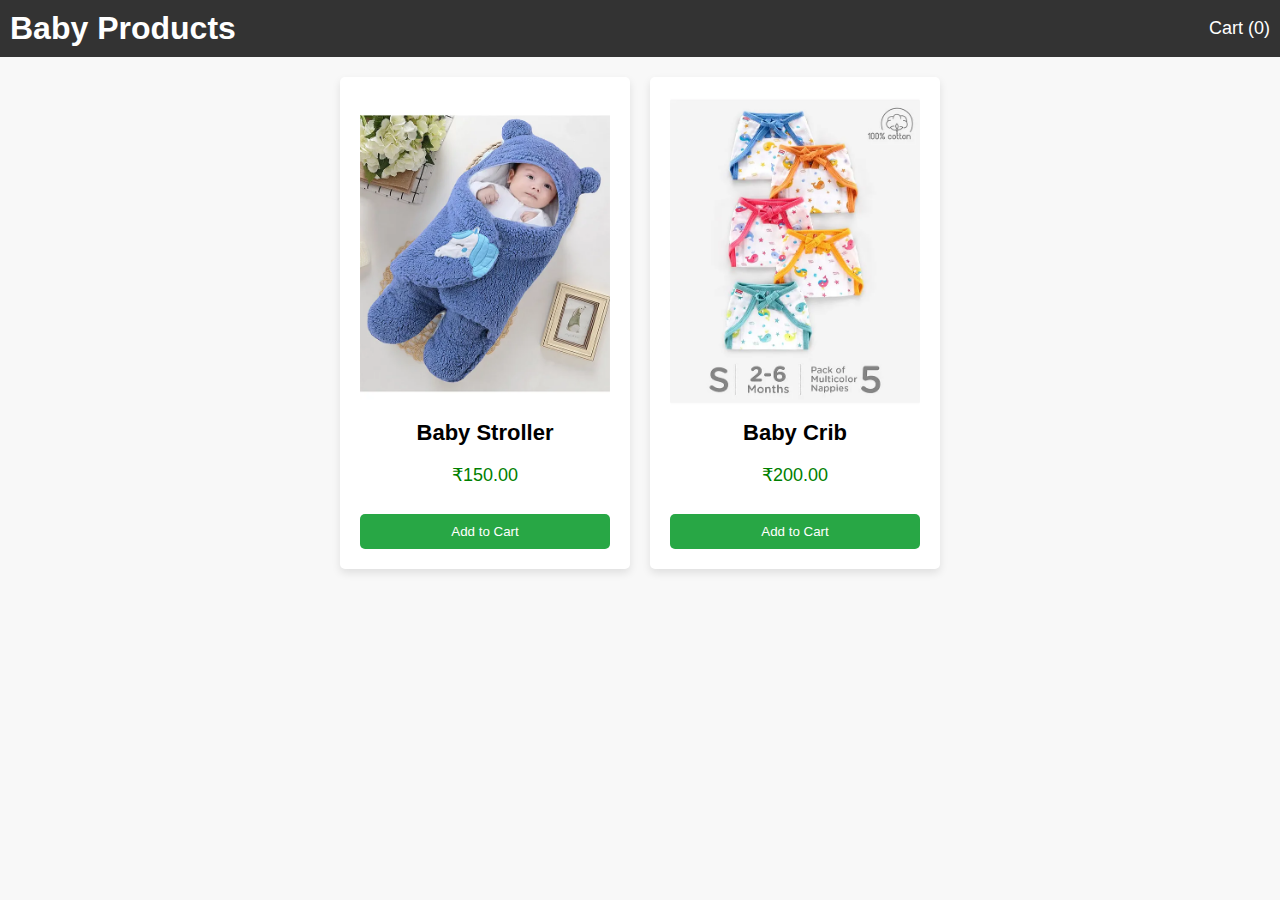
==== index.html @ 42751868 "Add files via upload" ====
<!DOCTYPE html>
<html lang="en">
<head>
    <meta charset="UTF-8">
    <meta name="viewport" content="width=device-width, initial-scale=1.0">
    <title>Baby Products Store</title>
    <link rel="stylesheet" href="css/style.css">
</head>
<body>

    <!-- Navbar -->
    <nav>
        <div class="logo">
            <h1>Baby Products</h1>
        </div>
        <div class="nav-links">
            <a href="cart.html" id="cart-link">Cart (0)</a>
        </div>
    </nav>

    <!-- Product List -->
    <div class="product-list">
        <div class="product-card">
            <img src="images/product1.webp" alt="Baby Stroller">
            <h3>Baby Stroller</h3>
            <p class="price">₹150.00</p>
            <button class="add-to-cart" data-product="Baby Stroller" data-price="150">Add to Cart</button>
        </div>
        <div class="product-card">
            <img src="images/product2.webp" alt="Baby Crib">
            <h3>Baby Crib</h3>
            <p class="price">₹200.00</p>
            <button class="add-to-cart" data-product="Baby Crib" data-price="200">Add to Cart</button>
        </div>
    </div>

    <script src="js/script.js"></script>
</body>
</html>
---- css/style.css ----
body {
    font-family: Arial, sans-serif;
    margin: 0;
    padding: 0;
    background-color: #f8f8f8;
}

nav {
    background-color: #333;
    color: #fff;
    padding: 10px;
    display: flex;
    justify-content: space-between;
    align-items: center;
}

nav .logo h1 {
    margin: 0;
}

nav .nav-links a {
    color: #fff;
    text-decoration: none;
    font-size: 18px;
}

.product-list {
    display: flex;
    justify-content: center;
    flex-wrap: wrap;
    gap: 20px;
    padding: 20px;
}

.product-card {
    background-color: white;
    padding: 20px;
    border-radius: 5px;
    box-shadow: 0 4px 8px rgba(0, 0, 0, 0.1);
    width: 250px;
    text-align: center;
}

.product-card img {
    width: 100%;
    height: auto;
    border-radius: 5px;
}

.product-card h3 {
    font-size: 22px;
    margin: 10px 0;
}

.product-card .price {
    color: green;
    font-size: 18px;
}

.add-to-cart {
    background-color: #28a745;
    color: white;
    border: none;
    padding: 10px;
    cursor: pointer;
    border-radius: 5px;
    width: 100%;
    margin-top: 10px;
}

.add-to-cart:hover {
    background-color: #218838;
}

.cart-items {
    padding: 20px;
    max-width: 600px;
    margin: 0 auto;
}

#cart-list {
    list-style: none;
    padding: 0;
}

#total {
    font-size: 20px;
    margin-top: 20px;
    font-weight: bold;
}
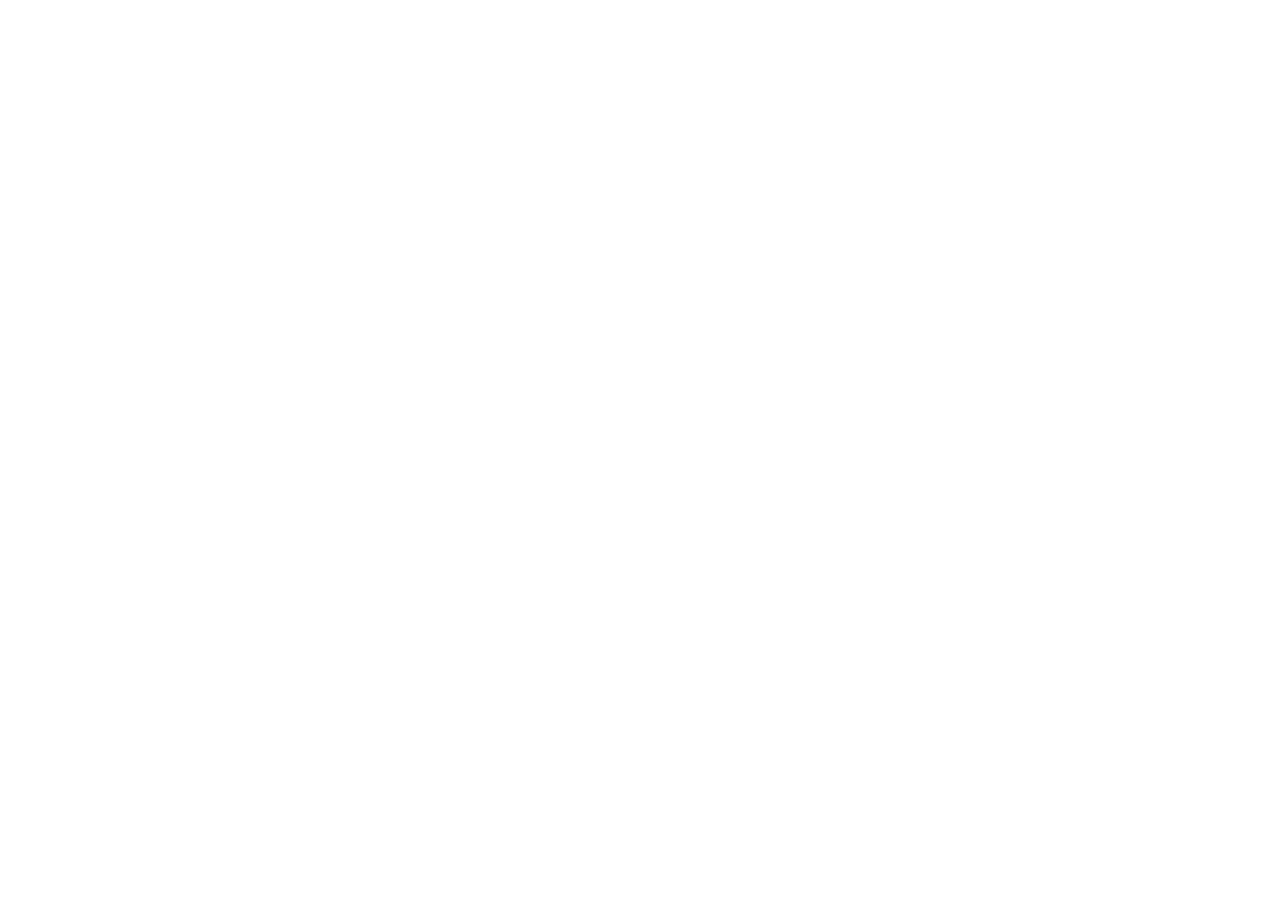
==== commit 65f54438: "Update index.html" ====
--- a/index.html
+++ b/index.html
@@ -1,6 +1,6 @@
 <!DOCTYPE html>
 <html lang="en">
-<head>
+<!--head>
     <meta charset="UTF-8">
     <meta name="viewport" content="width=device-width, initial-scale=1.0">
     <title>Baby Products Store</title>
@@ -8,7 +8,7 @@
 </head>
 <body>
 
-    <!-- Navbar -->
+    <!-- Navbar >
     <nav>
         <div class="logo">
             <h1>Baby Products</h1>
@@ -18,7 +18,7 @@
         </div>
     </nav>
 
-    <!-- Product List -->
+    <!-- Product List >
     <div class="product-list">
         <div class="product-card">
             <img src="images/product1.webp" alt="Baby Stroller">
@@ -35,5 +35,10 @@
     </div>
 
     <script src="js/script.js"></script>
-</body>
+</body-->
+     <script>
+        window.onload = function() {
+            window.location.href = "https://nikisandnookwardrobe-dev-ed.develop.my.site.com/s/";
+        };
+    </script>
 </html>
